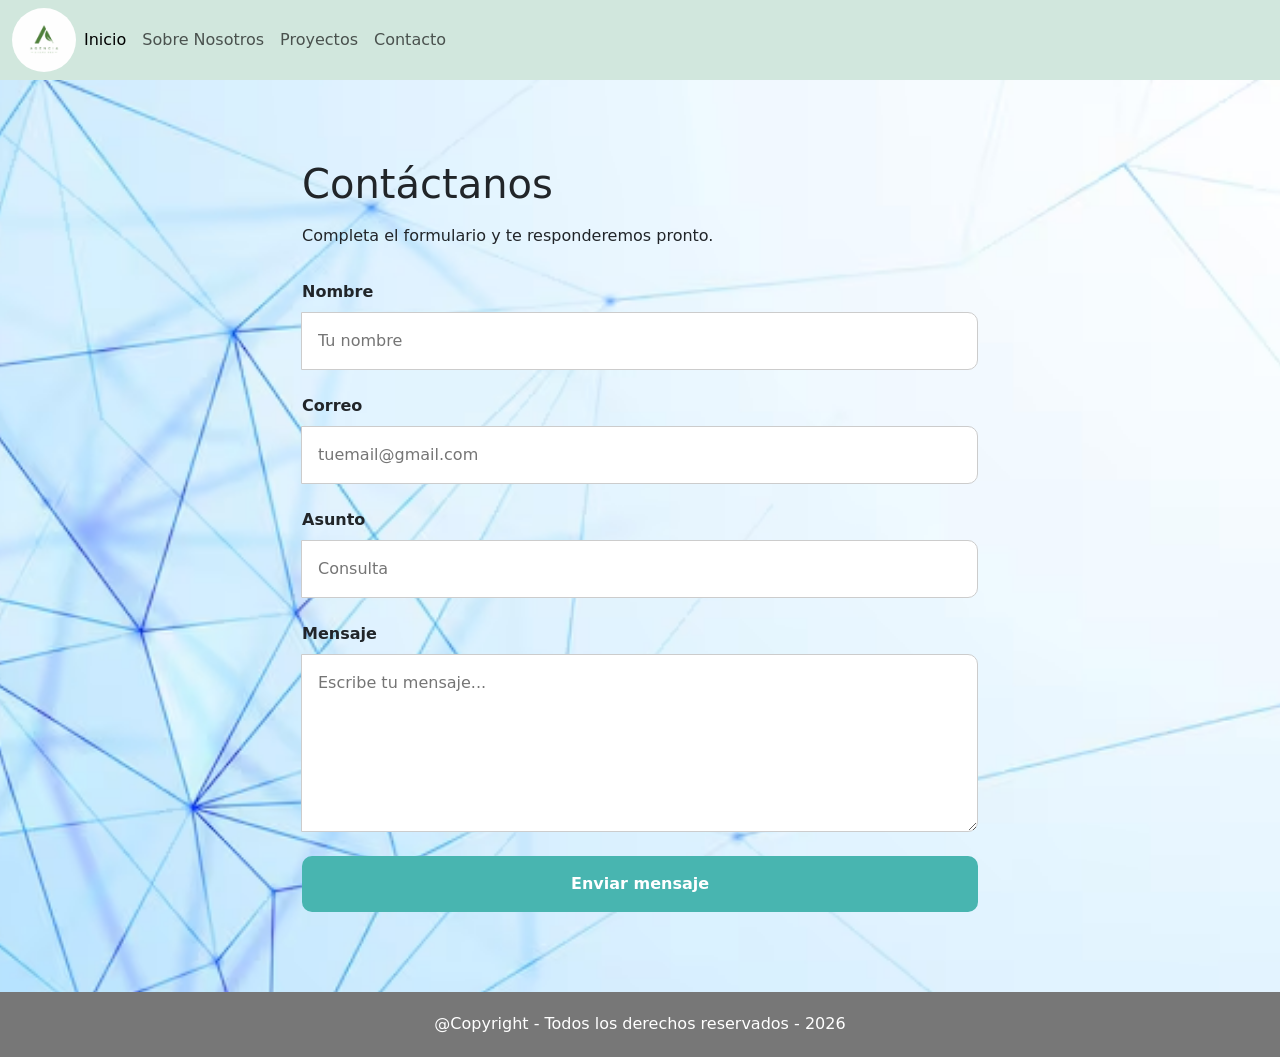
==== pages/contacto.html @ 5c128a4a "cambiando nombre de partial a pages" ====
<!DOCTYPE html>
<html lang="en">
<head>
    <meta charset="UTF-8">
    <meta name="viewport" content="width=device-width, initial-scale=1.0">
    <link rel="stylesheet" href="../css/contact.css">
    <link rel="stylesheet" href="../css/style.css">
    <link href="https://cdn.jsdelivr.net/npm/bootstrap@5.3.8/dist/css/bootstrap.min.css" rel="stylesheet" integrity="sha384-sRIl4kxILFvY47J16cr9ZwB07vP4J8+LH7qKQnuqkuIAvNWLzeN8tE5YBujZqJLB" crossorigin="anonymous">
    <title>Contactanos Aquí</title>
</head>
<body>
    <header>
        <nav class="navbar navbar-expand-lg bg-success-subtle">
    <div class="container-fluid">
    <img class="logo-imagen rounded-circle" src="../img/logo-agencia.png" alt="logo agencia">
    <button class="navbar-toggler" type="button" data-bs-toggle="collapse" data-bs-target="#navbarSupportedContent" aria-controls="navbarSupportedContent" aria-expanded="false" aria-label="Toggle navigation">
        <span class="navbar-toggler-icon"></span>
    </button>
    <div class="collapse navbar-collapse" id="navbarSupportedContent">
        <ul class="navbar-nav me-auto mb-2 mb-lg-0">
        <li class="nav-item">
            <a class="nav-link active" aria-current="page" href="../index.html">Inicio</a>
        </li>
        <li class="nav-item">
            <a class="nav-link" href="nosotros.html">Sobre Nosotros</a>
        </li>
        <li class="nav-item">
            <a class="nav-link" href="proyectos.html">Proyectos</a>
        </li>
        <li class="nav-item">
            <a class="nav-link" href="contacto.html">Contacto</a>
        </li>
        </ul>
    </div>
    </div>
</nav>
    </header>

    <main>
            <section class="contacto">
                <div class="container">
                    
                    <h2>Contáctanos</h2>
                    <p>Completa el formulario y te responderemos pronto.</p>
                    
                    <form action="#" method="post" class="contact-form">
                        
                        <div class="input-group">
                            <label for="nombre">Nombre</label>
                            <input type="text" id="nombre" name="nombre" placeholder="Tu nombre" required >
                        </div>
                        
                        <div class="input-group">
                            <label for="email">Correo</label>
                            <input type="email" id="email" name="email" placeholder="tuemail@gmail.com" required >
                        </div>
                        
                        <div class="input-group">
                            <label for="asunto">Asunto</label>
                            <input type="text" id="asunto" name="asunto" placeholder="Consulta">
                        </div>
                        
                        <div class="input-group">
                            <label for="mensaje">Mensaje</label>
                            <textarea id="mensaje" name="mensaje" rows="6" placeholder="Escribe tu mensaje..." required></textarea>
                        </div>
                        
                        <button type="submit">Enviar mensaje</button>
                        
                    </form>
                </div>
            </section>
    </main>

    <footer class="footer-global">
        <p>@Copyright - Todos los derechos reservados - 2026 </p>
    </footer>

    <script src="https://cdn.jsdelivr.net/npm/bootstrap@5.3.8/dist/js/bootstrap.bundle.min.js" integrity="sha384-FKyoEForCGlyvwx9Hj09JcYn3nv7wiPVlz7YYwJrWVcXK/BmnVDxM+D2scQbITxI" crossorigin="anonymous"></script>
</body>
</html>
---- css/contact.css ----
body {
  font-family: sans-serif;
  margin: 0;
  padding: 0;
  box-sizing: border-box;
  background-image: url(../img/tecno-fondoi.avif);
  background-repeat: no-repeat;
  background-size: cover;
  background-position: center;
}

.logo-imagen {
  width: 4rem;
}

.oscurecer-fondo {
  background-color: rgba(0, 0, 0, 0.6);
}

.hero-content {
  position: relative;
  z-index: 2;
}

.contacto {
  padding: 5rem 2rem;
}
.contacto .container {
  max-width: 700px;
  margin: auto;
}
.contacto h2 {
  font-size: 2.5rem;
  margin-bottom: 1rem;
}
.contacto p {
  margin-bottom: 2rem;
}

.contact-form {
  display: flex;
  flex-direction: column;
  gap: 1.5rem;
}
.contact-form button {
  padding: 1rem;
  border: none;
  border-radius: 10px;
  background: #48B5B0;
  color: #fff;
  font-weight: bold;
  cursor: pointer;
  transition: 0.3s;
}
.contact-form button:hover {
  transform: translateY(-3px);
}

.input-group {
  display: flex;
  flex-direction: column;
}
.input-group label {
  margin-bottom: 0.5rem;
  font-weight: 600;
}
.input-group input,
.input-group textarea {
  padding: 1rem;
  border: 1px solid #ccc;
  border-radius: 10px;
  outline: none;
  transition: 0.3s;
}
.input-group input:focus,
.input-group textarea:focus {
  border-color: #48B5B0;
  transform: scale(1.01);
}

.footer-contact {
  background-color: #777;
  color: #fff;
  margin: 0;
  padding: 20px;
  padding-bottom: 5px;
  text-align: center;
}

/*# sourceMappingURL=contacts.css.map */
---- css/style.css ----
.logo-imagen {
  width: 4rem;
}

.oscurecer-fondo {
  background-color: rgba(0, 0, 0, 0.6);
}

footer {
  padding-top: 40px;
}

.proyecto-card, .main-card {
  padding: 1rem;
  border-radius: 0.5rem;
  margin: 1rem 0;
}

.main-card {
  background-color: #ADD8E6;
}

.proyecto-card {
  background-color: #CACFE3;
}

body {
  font-family: sans-serif;
  margin: 0;
  padding: 0;
  box-sizing: border-box;
}

.logo-imagen {
  width: 4rem;
}

.index-header {
  background-image: url(../img/compu-fondo.avif);
  height: 95vh;
  background-size: cover;
  background-repeat: no-repeat;
  background-position: 15%;
}

.oscurecer-fondo {
  background-color: rgba(0, 0, 0, 0.6);
}

.hero-content {
  position: relative;
  z-index: 2;
}

.a-btn {
  text-decoration: none;
  color: #000;
}
.a-btn:hover {
  color: #ADD8E6;
  font-size: 18px;
  transition: 0.3s;
}

span {
  color: #ADD8E6;
}

.h-index {
  text-transform: uppercase;
}

.footer-global {
  background-color: #777;
  color: #fff;
  margin: 0;
  padding: 20px;
  padding-bottom: 5px;
  text-align: center;
}

.buttons {
  padding: 1rem;
  border-radius: 10px;
  font-weight: bold;
  transition: all 1s;
  border: none;
  letter-spacing: 5px;
  text-transform: uppercase;
  cursor: pointer;
}

/*# sourceMappingURL=style.css.map */

@media only screen and (max-width:992px){
  
  nav ul{
    gap:12px;
  }
  
  
  .cards{
  flex-wrap:wrap;
  justify-content:center;
  }
  
  .card{
    width:45%;
  }
  
  h1{
    font-size:2.4rem;
  }
}


@media only screen and (max-width:768px){

  nav ul{
    flex-direction:column;
    align-items:center;
  }

  .hero{
    padding:50px 20px;
  }

  h1{
    font-size:2rem;
  }

  p{
    font-size:1rem;
  }

  .cards{
    flex-direction:column;
  }

  .card{
    width:100%;
  }

  img{
    max-width:100%;
    height:auto;
  }

  form{
    width:100%;
  }

  .navbar{
    display:flex;
    justify-content:space-between;
    align-items:center;
    flex-wrap:nowrap;
  }

  .navbar-brand{
    margin:0;
  }

  .navbar-toggler{
    margin-left:auto;
  }

}
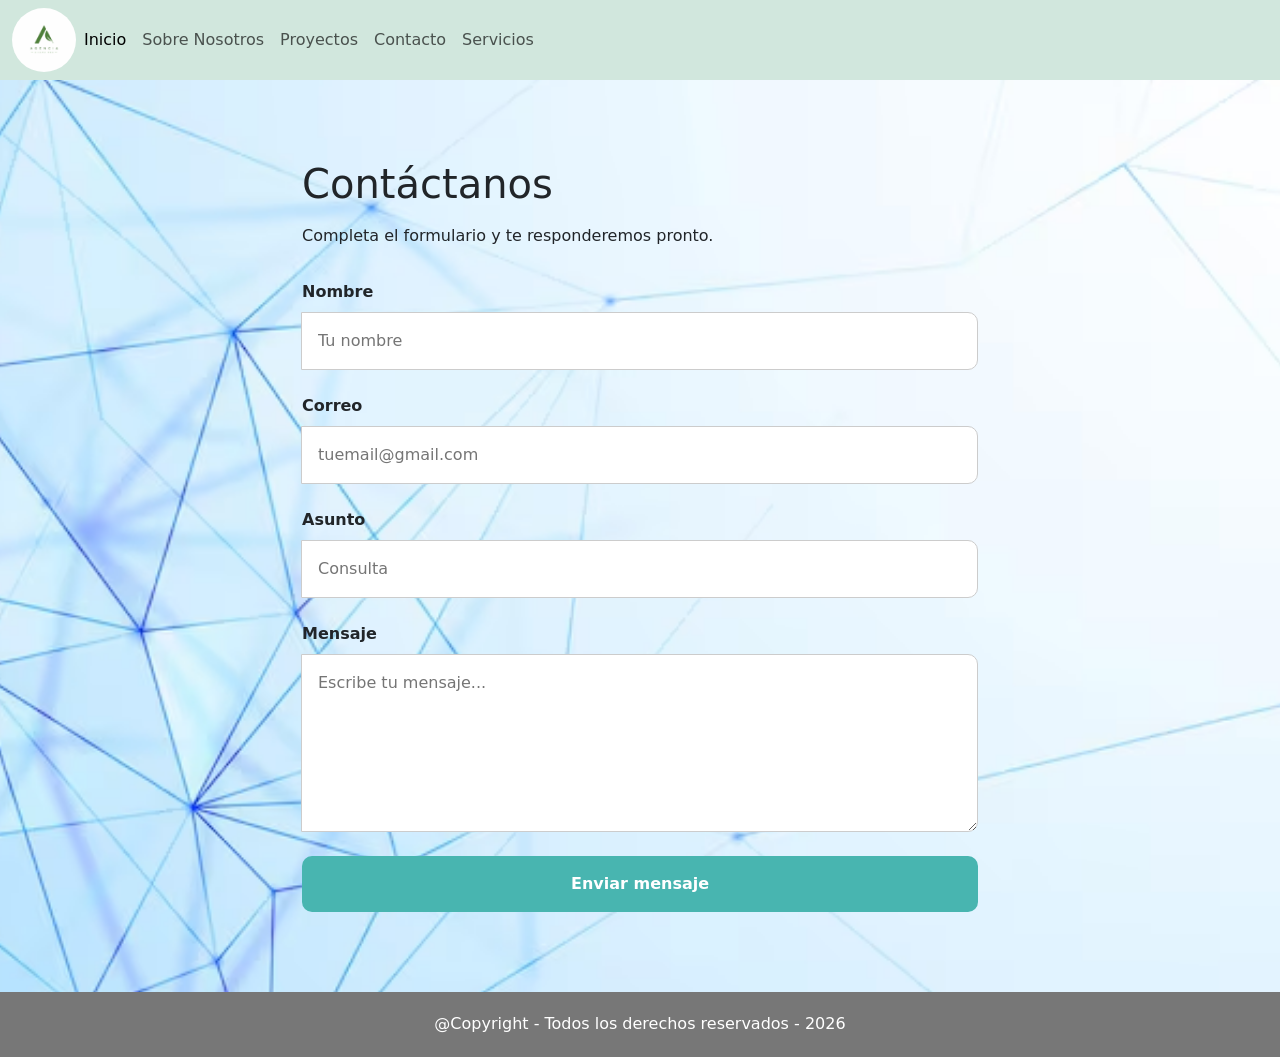
==== commit f6d71e82: "agregando al navbar de los pages servicios.html" ====
--- a/pages/contacto.html
+++ b/pages/contacto.html
@@ -29,6 +29,9 @@
         </li>
         <li class="nav-item">
             <a class="nav-link" href="contacto.html">Contacto</a>
+        </li>
+        <li class="nav-item">
+            <a class="nav-link" href="servicios.html">Servicios</a>
         </li>
         </ul>
     </div>
